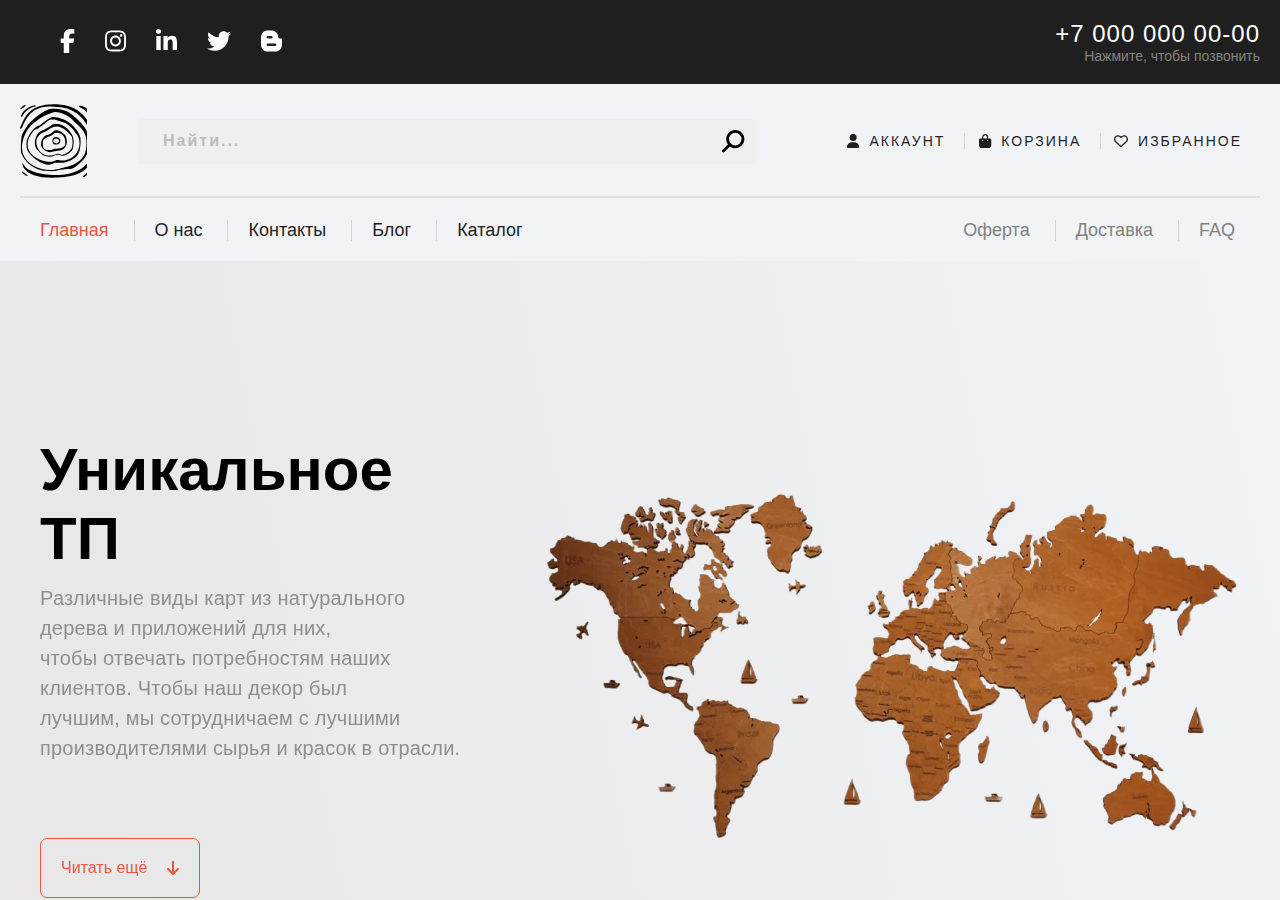
==== index.html @ 352da722 "index.html is done" ====
<!DOCTYPE html>
 <html lang="ru">
  <head>
   <meta charset="UTF-8">
   <link rel="stylesheet" href="src/css/base.css">
   <meta name="viewport" content="width=device-width, initial-scale=1.0">
   <title>MagicWoodMaps - главная</title>
  </head>
  <body data-simplebar>
   <div class="wrapper">
    <header class="header">
     <div class="header__body">
      <div class="header__contacts">
       <div class="header__contacts-body container">
        <div class="header__contacts-content">
         <nav class="header__contacts-nav">
          <ul class="header__contacts-list">
           <li>
            <a class="header__contacts-link" href="#!" aria-label="facebook" data-tippy-content="facebook">
             <i class="fa-brands fa-facebook-f"></i>
            </a>
           </li>
           <li>
            <a class="header__contacts-link" href="#!" aria-label="instagram" data-tippy-content="instagram">
            <i class="fa-brands fa-instagram"></i>  
            </a>
           </li>
           <li>
            <a class="header__contacts-link" href="#!" aria-label="linkedin-in" data-tippy-content="linkedin-in">
             <i class="fa-brands fa-linkedin-in"></i>  
            </a>
           </li>
           <li>
            <a class="header__contacts-link" href="#!" aria-label="twitter" data-tippy-content="twitter">
             <i class="fa-brands fa-twitter"></i> 
            </a>
           </li>
           <li>
            <a class="header__contacts-link" href="#!" aria-label="blogger" data-tippy-content="blogger">
             <i class="fa-brands fa-blogger-b"></i>
            </a>
           </li>
          </ul>
         </nav>
         <a class="header__phone" href="tel:+700000000">
          <span class="header__phone-number">+7 000 000 00-00</span>
          <span class="header__phone-text">Нажмите, чтобы позвонить</span>
         </a>
        </div>
       </div>
      </div>
      <div class="header__content container">
       <div class="header__top">
        <div class="header__top-side">
         <button class="header__menu-button" type="button">
           <span class="header__menu-button-icon">
            <span></span>
           </span>
           <span>Меню</span>
         </button>
         <a class="header__logo" href="index.html">
          <span class="header__logo-icon"></span>
          <span class="header__logo-text">Magic Wood Maps</span>
         </a>
         <div class="header__mobile-menu">
          <a class="header__mobile-menu-button" href="#!" aria-label="Корзина" data-tippy-content="Корзина" data-counter="1">
           <i class="fa-solid fa-bag-shopping"></i>
          </a>
          <a class="header__mobile-menu-button" href="#!" aria-label="Избранное" data-tippy-content="Избранное" data-counter="11">
           <i class="fa-regular fa-heart"></i>
          </a>
         </div>
         <form class="header__search" data-da=".header__menu, 992, 1">
          <input class="header__search-input" type="search" placeholder="Найти...">
          <button class="header__search-button" data-tippy-content="Поиск">
           <i class="fa-solid fa-magnifying-glass fa-rotate-90"></i>
          </button>
         </form>
        </div>
        <nav class="header__nav">
         <ul class="header__list">
          <li class="header__list-item" data-da=".header__bottom-nav .header__list, 992, 1">
           <a class="header__link" href="#!">
            <i class="fa-solid fa-user"></i>
            <span>Аккаунт</span>
           </a>
          </li>
          <li class="header__list-item">
            <a class="header__link" href="#!">
              <i class="fa-solid fa-bag-shopping"></i>
             <span>Корзина</span>
            </a>
           </li>
           <li class="header__list-item">
            <a class="header__link" href="#!">
              <i class="fa-regular fa-heart"></i>
             <span>Избранное</span>
            </a>
           </li>
         </ul>
        </nav>
       </div>
       <div class="header__bottom">
        <nav class="header__bottom-nav header__nav" data-da=".header__menu-content-top, 992, 1">
         <ul class="header__list">
          <li class="header__list-item">
           <span class="header__link active">
            <span>Главная</span>
           </span>
          </li>
          <li class="header__list-item">
           <a class="header__link" href="#!">
            <span>О нас</span>
           </a>
          </li>
          <li class="header__list-item">
           <a class="header__link" href="#!">
            <span>Контакты</span>
           </a>
          </li>
          <li class="header__list-item">
           <a class="header__link" href="#!">
            <span>Блог</span>
           </a>
          </li>
          <li class="header__list-item">
           <a class="header__link" href="#!">
            <span>Каталог</span>
           </a>
          </li>
         </ul>
        </nav>
        <nav class="header__bottom-nav header__bottom-nav-right header__nav" data-da=".header__menu-content-bottom, 992, 0">
          <ul class="header__list">
           <li class="header__list-item">
            <a class="header__link" href="#!">
             <span>Оферта</span>
            </a>
           </li>
           <li class="header__list-item">
            <a class="header__link" href="#!">
             <span>Доставка</span>
            </a>
           </li>
           <li class="header__list-item">
            <a class="header__link" href="#!" data-tippy-content="Часто задаваемые вопросы">
             <span>FAQ</span>
            </a>
           </li>
          </ul>
         </nav>
       </div>      
      </div>
      <div class="header__menu">
       <div class="header__menu-top">
        <button class="header__menu-close-button" type="button" aria-label="Закрыть меню" data-tippy-content="Закрыть меню">
         <span class="header__menu-close-button-icon">
          <i class="fa-solid fa-xmark"></i>
         </span>
        </button>
        <h2 class="header__menu-title">Меню</h2>     
       </div>
       <div class="header__menu-content">
        <div class="header__menu-content-top">
        </div>
        <div class="header__menu-content-bottom">
         <nav class="header__menu-socials-nav">
          <ul class="header__menu-socials-list">
           <li>
            <a class="header__menu-socials-link" href="#!" aria-label="facebook" data-tippy-content="facebook">
             <i class="fa-brands fa-facebook-f"></i>
            </a>
           </li>
           <li>
            <a class="header__menu-socials-link" href="#!" aria-label="instagram" data-tippy-content="instagram">
             <i class="fa-brands fa-instagram"></i>
            </a>
           </li>
           <li>
            <a class="header__menu-socials-link" href="#!" aria-label="twitter" data-tippy-content="twitter">
             <i class="fa-brands fa-twitter"></i>
            </a>
           </li>
          </ul>
         </nav>
         <span class="header__menu-copyright">©2022, Magic Wood Map</span>
        </div>
       </div>
      </div>
     </div>
    </header>
    <main class="main">
     <section class="offer fullscreen">
      <div class="offer__body container">
       <div class="offer__slider swiper">
        <div class="offer__slider-wrapper swiper-wrapper">
         <div class="offer__slide swiper-slide">
         <div class="offer__content">
          <div class="offer__content-body">
           <header class="offer__header">
            <h1 class="title big">Уникальное ТП</h1>
            <span class="offer__description">
             Различные виды карт из натурального дерева
             и приложений для них, чтобы отвечать
             потребностям наших клиентов. Чтобы наш декор
             был лучшим, мы сотрудничаем с лучшими
             производителями сырья и красок в отрасли.
            </span>
           </header>
           <footer class="offer__footer">
            <a class="button transparent long" href="#!">
             <span>Читать ещё</span>
             <i class="fa-solid fa-arrow-down"></i>
            </a>
           </footer>            
          </div>
          <img class="offer__image" src="src/imgs/offer/offer.webp" alt="">
         </div>
         </div>
         <div class="offer__slide swiper-slide">
          <div class="offer__content">
           <div class="offer__content-body">
            <header class="offer__header">
             <h1 class="title big">Уникальное ТП</h1>
             <span class="offer__description">
              Различные виды карт из натурального дерева
              и приложений для них, чтобы отвечать
              потребностям наших клиентов. Чтобы наш декор
              был лучшим, мы сотрудничаем с лучшими
              производителями сырья и красок в отрасли.
             </span>
            </header>
            <footer class="offer__footer">
             <a class="button transparent long" href="#!">
              <span>Читать ещё</span>
              <i class="fa-solid fa-arrow-down"></i>
             </a>
            </footer>            
           </div>
           <img class="offer__image" src="src/imgs/offer/offer.webp" alt="">
          </div>
         </div>
         <div class="offer__slide swiper-slide">
          <div class="offer__content">
           <div class="offer__content-body">
            <header class="offer__header">
             <h1 class="title big">Уникальное ТП</h1>
             <span class="offer__description">
              Различные виды карт из натурального дерева
              и приложений для них, чтобы отвечать
              потребностям наших клиентов. Чтобы наш декор
              был лучшим, мы сотрудничаем с лучшими
              производителями сырья и красок в отрасли.
             </span>
            </header>
            <footer class="offer__footer">
             <a class="button transparent long" href="#!">
              <span>Читать ещё</span>
              <i class="fa-solid fa-arrow-down"></i>
             </a>
            </footer>            
           </div>
           <img class="offer__image" src="src/imgs/offer/offer.webp" alt="">
          </div>
         </div>      
        </div>
        <div class="offer__pagination">
        </div>
      </div>
     </div>
     </section>
     <section class="benefits">
      <div class="benefits__body container">
       <div class="benefits__info">
        <header class="benefits__info-header">
         <h5 class="title small decor">Преимущества</h5>
         <h2 class="benefits__title title medium">Изготовление изделий из фанеры</h2>
        </header>
        <footer class="benefits__footer">
         <span class="benefits__desc">
          Как только вы найдете то, что
          ищете, мы гарантируем быстрое оформление заказа
          и доставки. Проверьте ваш выбор сегодня!
         </span>
        </footer>
       </div>
       <ul class="benefits__list">
        <li class="benefits__list-item">
         <div class="benefits__card">
          <header class="benefits__card-header">
           <img class="benefits__card-icon" src="src/imgs/benefits/house.svg" alt="">
           <h3 class="benefits__card-title">Для любого интерьера</h3>
          </header>
          <footer class="benefits__card-footer">
           <span class="benefits__card-desc">
            Далеко-далеко за, словесными горами в стране
            гласных и согласных живут рыбные тексты. Сбить!
           </span>
          </footer>
         </div>
        </li>
        <li class="benefits__list-item">
         <div class="benefits__card">
          <header class="benefits__card-header">
           <img class="benefits__card-icon" src="src/imgs/benefits/crystal.svg" alt="">
           <h3 class="benefits__card-title">Высокое качество материалов</h3>
          </header>
          <footer class="benefits__card-footer">
           <span class="benefits__card-desc">
            Далеко-далеко за, словесными горами в стране
            гласных и согласных живут рыбные тексты. Сбить!
           </span>
          </footer>
         </div>
        </li>
       </ul>
       <ul class="benefits__list">
        <li  class="benefits__list-item">
         <div class="benefits__card">
          <header class="benefits__card-header">
           <img class="benefits__card-icon" src="src/imgs/benefits/personalization.svg" alt="">
           <h3 class="benefits__card-title">Персонализация</h3>
          </header>
          <footer class="benefits__card-footer">
           <span class="benefits__card-desc">
            Далеко-далеко за, словесными горами в стране
            гласных и согласных живут рыбные тексты. Сбить!
           </span>
          </footer>
         </div>
        </li>
        <li class="benefits__list-item">
         <div class="benefits__card">
          <header class="benefits__card-header">
           <img class="benefits__card-icon" src="src/imgs/benefits/loupe.svg" alt="">
           <h3 class="benefits__card-title">Внимание к деталям</h3>
          </header>
          <footer class="benefits__card-footer">
           <span class="benefits__card-desc">
            Далеко-далеко за, словесными горами в стране
            гласных и согласных живут рыбные тексты. Сбить!
           </span>
          </footer>
         </div>
        </li>
       </ul>
      </div>
     </section>
     <section class="solutions">
      <div class="solutions__body container">
       <div class="solutions__info">
         <header class="solutions__header">
          <h5 class="title small decor">Стильное решение</h5>
          <h2 class="solutions__title title medium">Входим в топ компаний по продажам карт</h2>
         </header>
         <footer class="solutions__footer">
          <span class="solutions__desc">
           Деревянная карта мира способна гармонично вписаться
           в дизайн вашей комнаты и стать
           тем же недостающим элементом в создании
           уникального стиля. Оставьте свой номер телефона,
           и мы перезвоним Вам в ближайшее время
          </span>
          <form class="solutions__form">
           <input class="solutions__form-input" type="text" placeholder="Оставьте номер телефона">
            <button class="solutions__form-button button short accent" type="submit">
             <span>Отправить</span>
            </button>
          </form>
         </footer>
       </div>
       <img class="solutions__image-decor" src="src/imgs/solutions/solutions--1.webp" alt="" data-da=".solutions__footer, 992, 1">
      </div>
     </section>
     <div class="categories">
      <div class="categories__body container">
       <ul class="categories__list">
        <li class="categories__list-item">
         <div class="categories__card small">
          <img class="categories__card-image" src="src/imgs/categories/categories--1.webp" alt="">
          <footer class="categories__card-footer">
           <a class="categories__card-link" href="#!">
            <span>Однослойные карты</span>
            <i class="fa-solid fa-arrow-right"></i>
           </a>
          </footer>  
         </div>
        </li>
        <li class="categories__list-item" data-da=".categories__list, 992, 0">
          <div class="categories__card big review">
           <span class="categories__card-title title medium">Ознакомьтесь с нашими лучшими <a href="#!" class="categories__card-link">категориями</a></span>
          </div>
         </li>
         <li class="categories__list-item">
          <div class="categories__card small">
           <img class="categories__card-image" src="src/imgs/categories/categories--2.webp" alt="">
           <footer class="categories__card-footer">
            <a class="categories__card-link" href="#!">
             <span>Однослойные карты</span>
             <i class="fa-solid fa-arrow-right"></i>
            </a>
           </footer>  
          </div>
         </li>
         <li class="categories__list-item">
          <div class="categories__card small">
           <img class="categories__card-image" src="src/imgs/categories/categories--3.webp" alt="">
           <footer class="categories__card-footer">
            <a class="categories__card-link" href="#!">
             <span>Однослойные карты</span>
             <i class="fa-solid fa-arrow-right"></i>
            </a>
           </footer>  
          </div>
         </li>
         <li class="categories__list-item">
          <div class="categories__card big all-categories">
           <img class="categories__card-image" src="src/imgs/categories/categories--4.webp" alt="">
           <header class="categories__card-header">
            <a class="categories__card-link" href="#!">
             <span>Перейти на страницу</span>
             <i class="fa-solid fa-arrow-right"></i>
            </a>
           </header>  
          </div>
         </li>
         <li class="categories__list-item">
          <div class="categories__card small no-image">
           <footer class="categories__card-footer">
            <a class="categories__card-link" href="#!">
             <span>Дополнительная категория</span>
            </a>
           </footer>  
          </div>
         </li>
       </ul>
      </div>
     </div>
     <section class="comments">
      <div class="comments__body container">
       <div class="comments__info">
        <header class="comments__info-header">
         <h6 class="title small decor">Отзывы</h6>
         <h2 class="comments__title title medium">Мы ценим наших клиентов</h2>
        </header>
        <footer class="comments__footer">
         <span class="comments__desc">
          Главным стремлением нашей команды есть удовлетворенность
          клиента от сотрудничества с нашей командой.
         </span>
         <a class="button accent short" href="#!">
          <span>Заказать</span>
         </a>
        </footer>
       </div>
       <div class="comments__slider">
        <menu class="comments__slider-menu" data-da=".comments__slider, 992, 2">
         <li>
          <button class="comments__button prev" type="button" data-tippy-content="Следующие отзывы" aria-label="Следующие отзывы">
           <i class="fa-solid fa-angle-left"></i>
          </button>
         </li>
         <li>
          <button class="comments__button next" type="button" data-tippy-content="Предыдущие отзывы" aria-label="Предыдущие отзывы">
           <i class="fa-solid fa-angle-right"></i>
          </button>
         </li>
        </menu>
        <ul class="comments__slider-wrapper swiper-wrapper">
        </ul>
       </div>
      </div>
     </section>
     <div class="bestseller fullscreen">
      <div class="bestseller__body container">
       <div class="bestseller__slider swiper">
        <ul class="bestseller__slider-wrapper swiper-wrapper">
        </ul>
        <menu class="bestseller__menu">
         <li>
          <button class="bestseller__menu-button prev" type="button" data-tippy-content="Предыдущие товары" aria-label="Предыдущие товары">
           <i class="fa-solid fa-angle-left"></i>
          </button>
         </li>
         <li>
          <button class="bestseller__menu-button next" type="button" data-tippy-content="Следующие товары" aria-label="Следующие товары">
           <i class="fa-solid fa-angle-right"></i>
          </button>
         </li>
        </menu>
       </div>
      </div>
     </div>
     <section class="newsletter">
      <div class="newsletter__body container">
       <div class="newsletter__column">
        <h6 class="newsletter__decor title small decor">Рассылка</h6>
        <h2 class="newsletter__title title medium">Подпишитесь на нашу рассылку</h2>        
       </div>
       <form class="newsletter__form">
        <h3 class="newsletter__form-title">
         Оставьте электронный адрес, чтобы первым получать
         информацию об обновлении нашей продукции
        </h3>
        <div class="newsletter__form-bottom">
         <input class="newsletter__form-input" type="text" placeholder="Ваш e-mail">
         <button class="newsletter__form-button" type="submit">
          <span>Отправить</span>
         </button>
        </div>
       </form>
      </div>
     </section>
     <section class="video-info">
      <div class="video-info__body container">
       <div class="video-info__info">
        <header class="video-info__header">
         <h6 class="title small decor">О нас</h6>
         <h2 class="video-info__title">Magic Wood Maps</h2>
        </header>
        <footer class="video-info__footer">
         <div class="video-info__info-text">
          <span>
           Главным стремлением нашей команды является удовлетворенность
           клиента от сотрудничества с нашей командой.
           Главным стремлением нашей команды является удовлетворенность
           клиента от сотрудничества с нашей командой.
          </span>
          <span>
            Главным стремлением нашей команды является удовлетворенность
            клиента от сотрудничества с нашей командой.
            Главным стремлением нашей команды является удовлетворенность
            клиента от сотрудничества с нашей командой.
           </span>
           <span>
            Главным стремлением нашей команды является удовлетворенность
            клиента от сотрудничества с нашей командой.
            Главным стремлением нашей команды является удовлетворенность
            клиента от сотрудничества с нашей командой.
           </span>
         </div>
        </footer>
       </div>
       <div class="video-info__video">
        <button class="video-info__video-button" type="button" aria-label="Включить видео" data-tippy-content="Включить видео (его нет)">
         <i class="video-info__play-icon fa-solid fa-play"></i>
        </button>
       </div>
      </div>
     </section>
    </main>
    <footer class="footer">
     <div class="footer__body container">
      <div class="footer__newsletter">
       <div class="footer__newsletter-top">
        <h3 class="footer__title">Magic Wood Map</h3>
        <form class="footer__newsletter-form">
         <input class="footer__newsletter-form-input" type="text" placeholder="Ваш e-mail">
         <button class="footer__newsletter-form-button" type="submit">
          <span>Отправить</span>
         </button>
        </form>
       </div>
       <div class="footer__newsletter-bottom">
        <nav class="footer__newsletter-nav">
         <ul class="footer__newsletter-list">
          <li>
           <a class="footer__newsletter-link" href="#!">
            <i class="fa-brands fa-facebook-f"></i>
           </a>
          </li>
          <li>
           <a class="footer__newsletter-link" href="#!">
            <i class="fa-brands fa-instagram"></i>
           </a>
          </li>
          <li>
           <a class="footer__newsletter-link" href="#!">
            <i class="fa-brands fa-twitter"></i>
           </a>
          </li>
         </ul>
        </nav>
        <div class="footer__copyright">
         <span>©2022, Magic Wood Map</span>
        </div>
       </div>
      </div>
      <nav class="footer__nav">
       <ul class="footer__list" data-footer-list-name="Меню">
        <li><a class="footer__link" href="index.html">Главная</a></li>
        <li><a class="footer__link" href="#!">О нас</a></li>
        <li><a class="footer__link" href="#!">Контакты</a></li>
        <li><a class="footer__link" href="#!">Блог</a></li>
       </ul>
       <ul class="footer__list" data-footer-list-name="Контакты">
        <li>
         <div class="footer__list-column">
          <div class="footer__list-sub-column">
           <h4 class="footer__list-title">Отдел продаж</h4>
           <div class="footer__list-column-links">
            <div class="footer__list-column-links-column">
             <a class="footer__link" href="tel:+70000000000">+7 000 000-00-00</a>
             <a href="mailto:info@mapsend.ua" class="footer__link">info@mapsend.ua</a>            
            </div>
           </div>            
          </div>
          <div class="footer__list-sub-column">
           <h4 class="footer__list-title">Отдел продаж</h4>
           <div class="footer__list-column-links-column">
            <a class="footer__link" href="tel:+70000000000">+7 000 111-11-11</a>
            <a href="mailto:info@mapsend.ua" class="footer__link">sale@mapsend.ua</a>            
           </div>            
          </div>
         </div>
        </li>
       </ul>
       <ul class="footer__list" data-footer-list-name="Страницы">
        <li><a class="footer__link" href="#!">Оферта</a></li>
        <li><a class="footer__link" href="#!">Доставка</a></li>
        <li><a class="footer__link" href="#!" data-tippy-content="Часто задаваемые вопросы">FAQ</a></li>
       </ul>
      </nav>
     </div>
    </footer>
   </div>
   <script src="src/libraries/simplebar/jquery-3.7.1.min.js"></script>
   <script src="src/libraries/simplebar/simplebar.min.js"></script>
   <script src="src/libraries/tippy/popper.js"></script>
   <script src="src/libraries/tippy/tippy.js"></script>
   <script src="src/libraries/swiper/swiper-bundle.min.js"></script>
   <script src="src/icon-font/font-awesome/all.min.js"></script>
   <script type="module" src="src/main.js"></script>
 </body>
</html>
---- src/css/base.css ----
@import url("fonts.css");
@import url("modern-normalize.css");

/* components */

@import url("../../components/header/header.css");
@import url("../../components/title/title.css");
@import url("../../components/button/button.css");
@import url("../../components/rating/rating.css");
@import url("../../components/footer/footer.css");

/* components */


/* blocks */

@import url("../../blocks/offer/offer.css");
@import url("../../blocks/benefits/benefits.css");
@import url("../../blocks/solutions/solutions.css");
@import url("../../blocks/categories/categories.css");
@import url("../../blocks/comments/comments.css");
@import url("../../blocks/bestseller/bestseller.css");
@import url("../../blocks/newsletter/newsletter.css");
@import url("../../blocks/video-info/video-info.css");

/* blocks */

/* icon-font */

@import url("../icon-font/font-awesome/all.min.css");

/* icon-font */


/* libraries */

@import url("../libraries/simplebar/simplebar.css");
@import url("../libraries/swiper/swiper-bundle.min.css");

/* libraries */


:root {
  --opacity: 0.7;
  --scale: 0.9;
  --black: #1F1F1F;
  --orange: #ED553B;
  --accent: var(--orange);
  --padding: 20px;
}

html,
body {
  width: 100%;
  height: 100%;
  font-weight: 400;
  font-family: sans-serif;
  scroll-behavior: smooth;
  background-color: #F1F3F6;
}

.container {
  width: 100%;
  margin: 0px auto;
  max-width: 1525px;
}

.fullscreen {
  min-height: 100dvh;
}

.wrapper {
  width: 100%;
  display: flex;
  min-height: 100dvh;
  flex-direction: column;
}

.main {
  width: 100%;
  display: flex;
  flex: 1 1 auto;
  flex-direction: column;
}
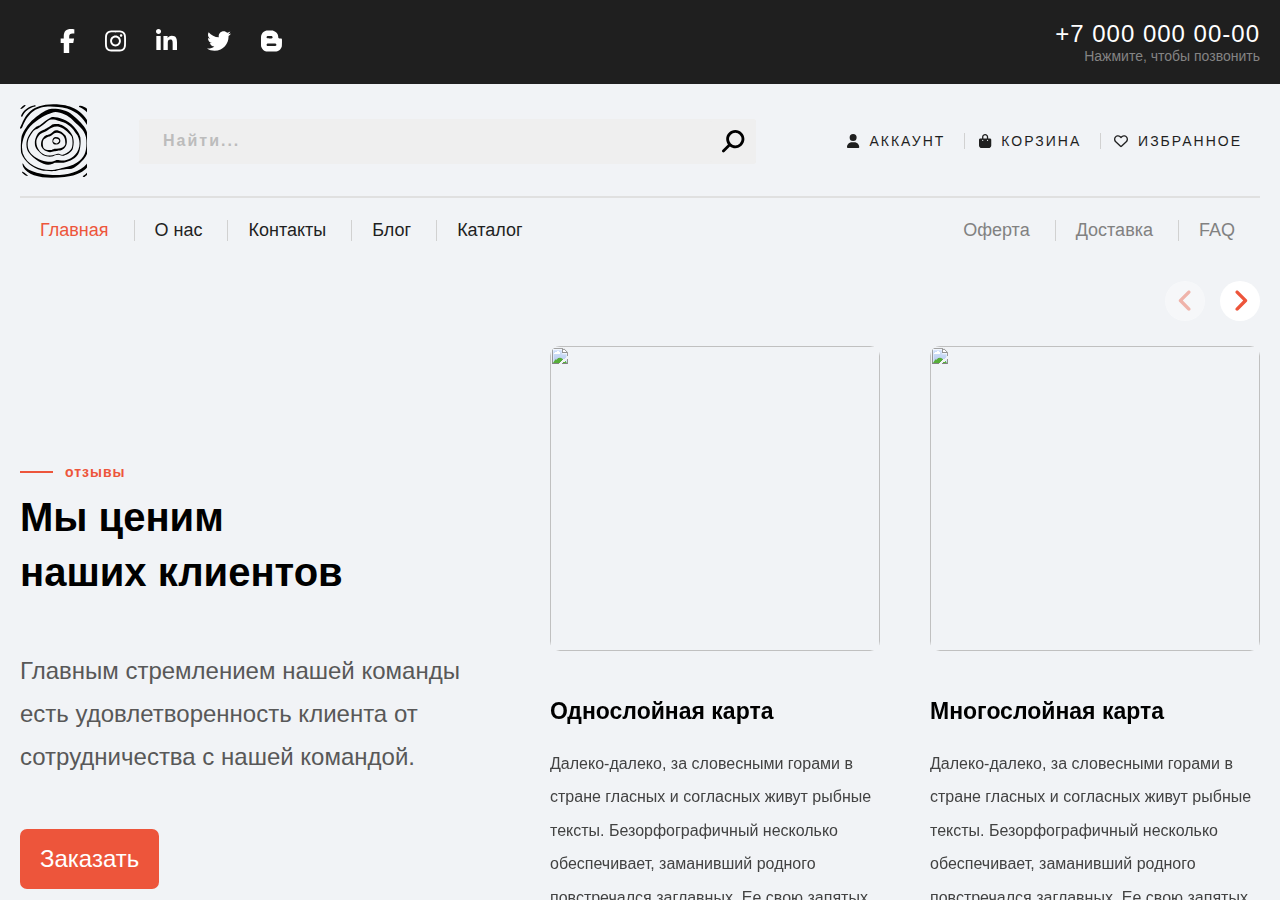
==== commit fc8b1cf5: "blog.html is done" ====
--- a/index.html
+++ b/index.html
@@ -109,7 +109,7 @@
            </span>
           </li>
           <li class="header__list-item">
-           <a class="header__link" href="#!">
+           <a class="header__link" href="pages/about.html">
             <span>О нас</span>
            </a>
           </li>
@@ -119,7 +119,7 @@
            </a>
           </li>
           <li class="header__list-item">
-           <a class="header__link" href="#!">
+           <a class="header__link" href="pages/blog.html">
             <span>Блог</span>
            </a>
           </li>
@@ -190,7 +190,7 @@
      </div>
     </header>
     <main class="main">
-     <section class="offer fullscreen">
+     <section class="offer fullscreen" hidden>
       <div class="offer__body container">
        <div class="offer__slider swiper">
         <div class="offer__slider-wrapper swiper-wrapper">
@@ -269,7 +269,7 @@
       </div>
      </div>
      </section>
-     <section class="benefits">
+     <section class="benefits" hidden>
       <div class="benefits__body container">
        <div class="benefits__info">
         <header class="benefits__info-header">
@@ -346,7 +346,7 @@
        </ul>
       </div>
      </section>
-     <section class="solutions">
+     <section class="solutions" hidden>
       <div class="solutions__body container">
        <div class="solutions__info">
          <header class="solutions__header">
@@ -372,7 +372,7 @@
        <img class="solutions__image-decor" src="src/imgs/solutions/solutions--1.webp" alt="" data-da=".solutions__footer, 992, 1">
       </div>
      </section>
-     <div class="categories">
+     <div class="categories" hidden>
       <div class="categories__body container">
        <ul class="categories__list">
         <li class="categories__list-item">
@@ -471,7 +471,7 @@
        </div>
       </div>
      </section>
-     <div class="bestseller fullscreen">
+     <div class="bestseller fullscreen" hidden>
       <div class="bestseller__body container">
        <div class="bestseller__slider swiper">
         <ul class="bestseller__slider-wrapper swiper-wrapper">
@@ -491,7 +491,7 @@
        </div>
       </div>
      </div>
-     <section class="newsletter">
+     <section class="newsletter" hidden>
       <div class="newsletter__body container">
        <div class="newsletter__column">
         <h6 class="newsletter__decor title small decor">Рассылка</h6>
@@ -511,7 +511,7 @@
        </form>
       </div>
      </section>
-     <section class="video-info">
+     <section class="video-info" hidden>
       <div class="video-info__body container">
        <div class="video-info__info">
         <header class="video-info__header">
@@ -565,17 +565,17 @@
         <nav class="footer__newsletter-nav">
          <ul class="footer__newsletter-list">
           <li>
-           <a class="footer__newsletter-link" href="#!">
+           <a class="footer__newsletter-link" href="#!" aria-label="facebook" data-tippy-content="facebook">
             <i class="fa-brands fa-facebook-f"></i>
            </a>
           </li>
           <li>
-           <a class="footer__newsletter-link" href="#!">
+           <a class="footer__newsletter-link" href="#!" aria-label="instagram" data-tippy-content="instagram">
             <i class="fa-brands fa-instagram"></i>
            </a>
           </li>
           <li>
-           <a class="footer__newsletter-link" href="#!">
+           <a class="footer__newsletter-link" href="#!" aria-label="twitter" data-tippy-content="twitter">
             <i class="fa-brands fa-twitter"></i>
            </a>
           </li>
@@ -589,9 +589,9 @@
       <nav class="footer__nav">
        <ul class="footer__list" data-footer-list-name="Меню">
         <li><a class="footer__link" href="index.html">Главная</a></li>
-        <li><a class="footer__link" href="#!">О нас</a></li>
+        <li><a class="footer__link" href="pages/about.html">О нас</a></li>
         <li><a class="footer__link" href="#!">Контакты</a></li>
-        <li><a class="footer__link" href="#!">Блог</a></li>
+        <li><a class="footer__link" href="pages/blog.html">Блог</a></li>
        </ul>
        <ul class="footer__list" data-footer-list-name="Контакты">
         <li>
--- a/src/css/base.css
+++ b/src/css/base.css
@@ -8,6 +8,7 @@
 @import url("../../components/button/button.css");
 @import url("../../components/rating/rating.css");
 @import url("../../components/footer/footer.css");
+@import url("../../components/current-page/current-page.css");
 
 /* components */
 
@@ -22,6 +23,9 @@
 @import url("../../blocks/bestseller/bestseller.css");
 @import url("../../blocks/newsletter/newsletter.css");
 @import url("../../blocks/video-info/video-info.css");
+@import url("../../blocks/about/about.css");
+@import url("../../blocks/feedback/feedback.css");
+@import url("../../blocks/news/news.css");
 
 /* blocks */
 
@@ -62,7 +66,7 @@
 .container {
   width: 100%;
   margin: 0px auto;
-  max-width: 1525px;
+  max-width: 1500px;
 }
 
 .fullscreen {
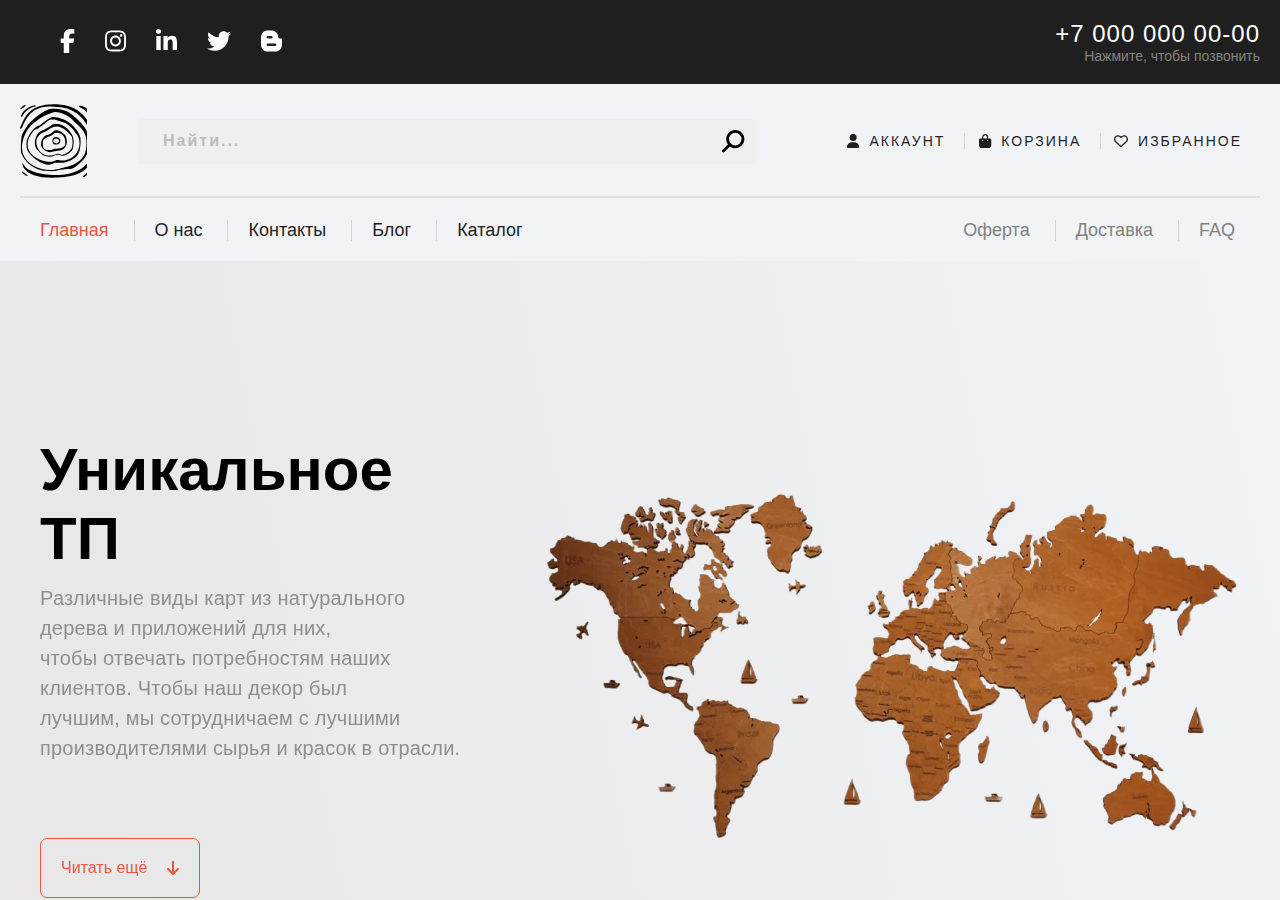
==== commit 31afdf60: "products-category slide error" ====
--- a/index.html
+++ b/index.html
@@ -124,7 +124,7 @@
            </a>
           </li>
           <li class="header__list-item">
-           <a class="header__link" href="#!">
+           <a class="header__link" href="pages/catalog.html">
             <span>Каталог</span>
            </a>
           </li>
@@ -190,7 +190,7 @@
      </div>
     </header>
     <main class="main">
-     <section class="offer fullscreen" hidden>
+     <section class="offer fullscreen">
       <div class="offer__body container">
        <div class="offer__slider swiper">
         <div class="offer__slider-wrapper swiper-wrapper">
@@ -269,7 +269,7 @@
       </div>
      </div>
      </section>
-     <section class="benefits" hidden>
+     <section class="benefits">
       <div class="benefits__body container">
        <div class="benefits__info">
         <header class="benefits__info-header">
@@ -346,7 +346,7 @@
        </ul>
       </div>
      </section>
-     <section class="solutions" hidden>
+     <section class="solutions">
       <div class="solutions__body container">
        <div class="solutions__info">
          <header class="solutions__header">
@@ -372,7 +372,7 @@
        <img class="solutions__image-decor" src="src/imgs/solutions/solutions--1.webp" alt="" data-da=".solutions__footer, 992, 1">
       </div>
      </section>
-     <div class="categories" hidden>
+     <div class="categories">
       <div class="categories__body container">
        <ul class="categories__list">
         <li class="categories__list-item">
@@ -471,7 +471,7 @@
        </div>
       </div>
      </section>
-     <div class="bestseller fullscreen" hidden>
+     <div class="bestseller fullscreen">
       <div class="bestseller__body container">
        <div class="bestseller__slider swiper">
         <ul class="bestseller__slider-wrapper swiper-wrapper">
@@ -491,7 +491,7 @@
        </div>
       </div>
      </div>
-     <section class="newsletter" hidden>
+     <section class="newsletter">
       <div class="newsletter__body container">
        <div class="newsletter__column">
         <h6 class="newsletter__decor title small decor">Рассылка</h6>
@@ -511,7 +511,7 @@
        </form>
       </div>
      </section>
-     <section class="video-info" hidden>
+     <section class="video-info">
       <div class="video-info__body container">
        <div class="video-info__info">
         <header class="video-info__header">
--- a/src/css/base.css
+++ b/src/css/base.css
@@ -26,6 +26,8 @@
 @import url("../../blocks/about/about.css");
 @import url("../../blocks/feedback/feedback.css");
 @import url("../../blocks/news/news.css");
+@import url("../../blocks/news-block/news-block.css");
+@import url("../../blocks/product-category/product-category.css");
 
 /* blocks */
 
